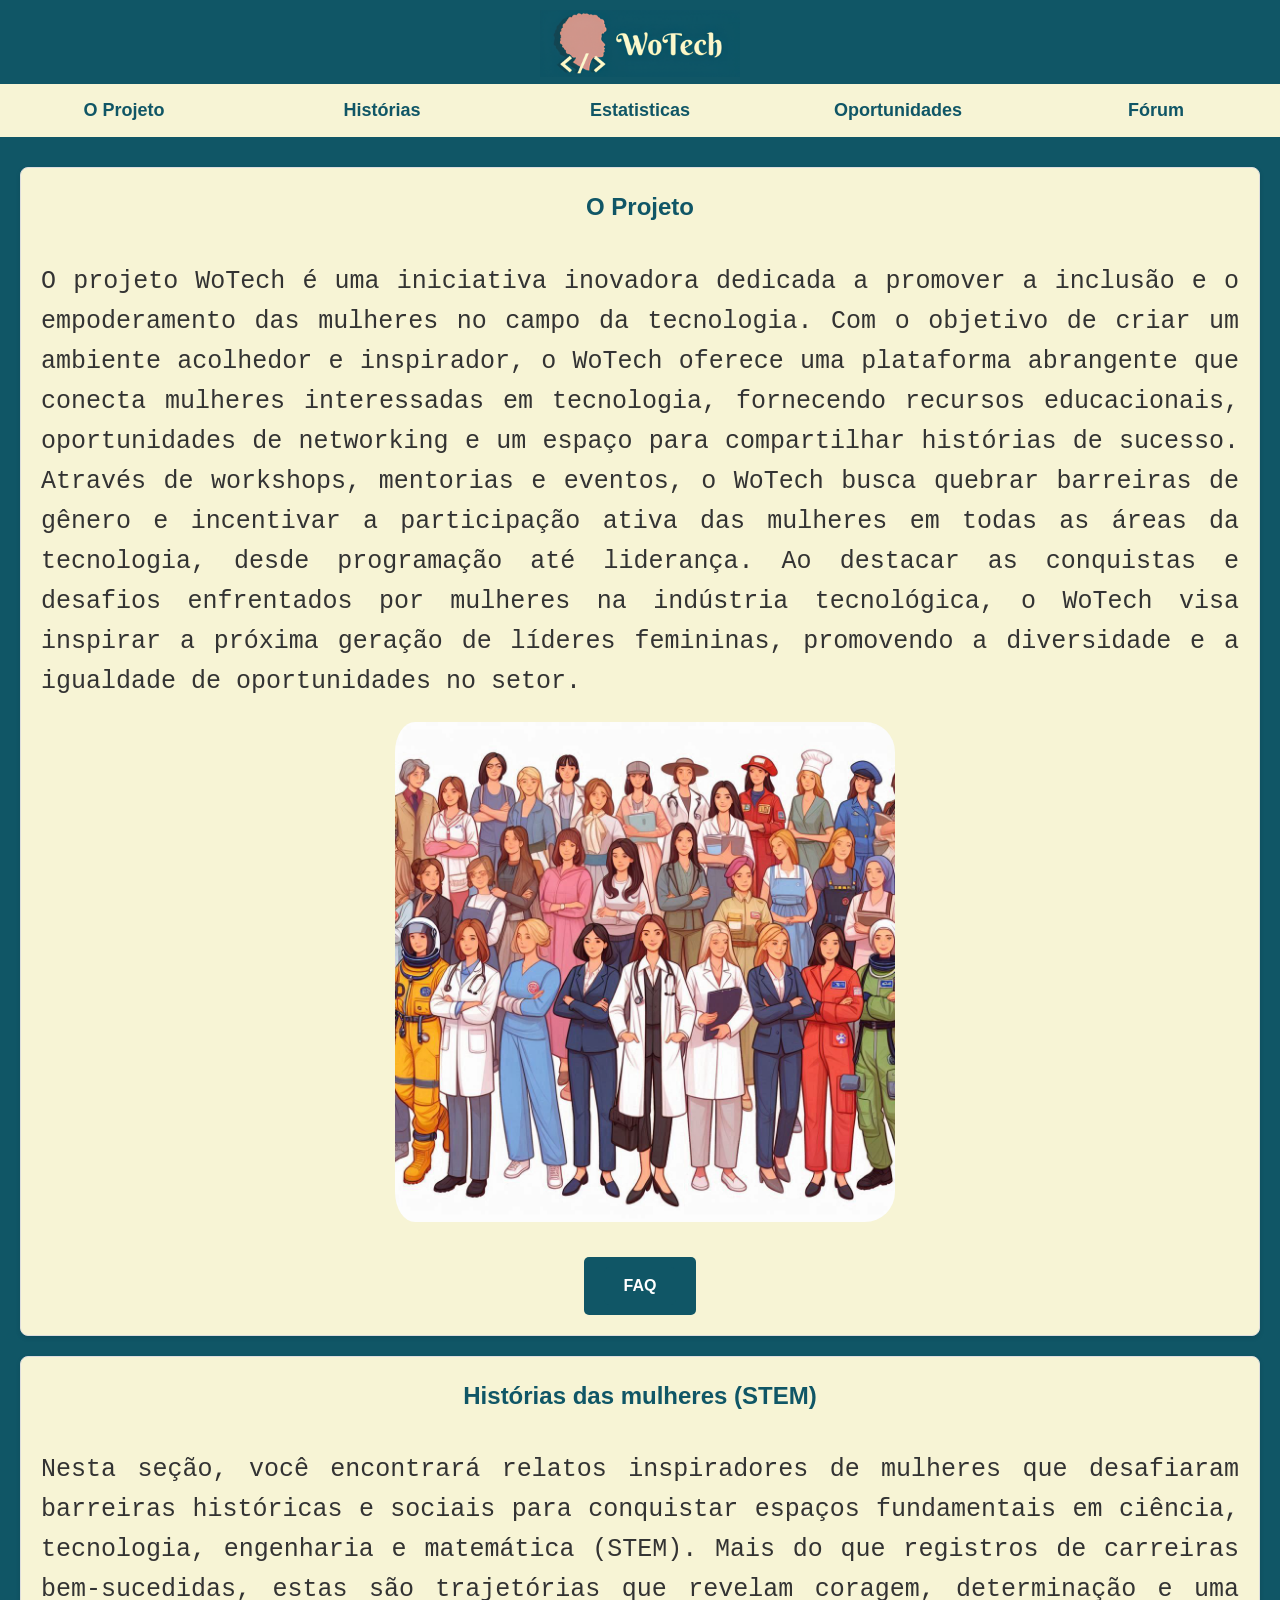
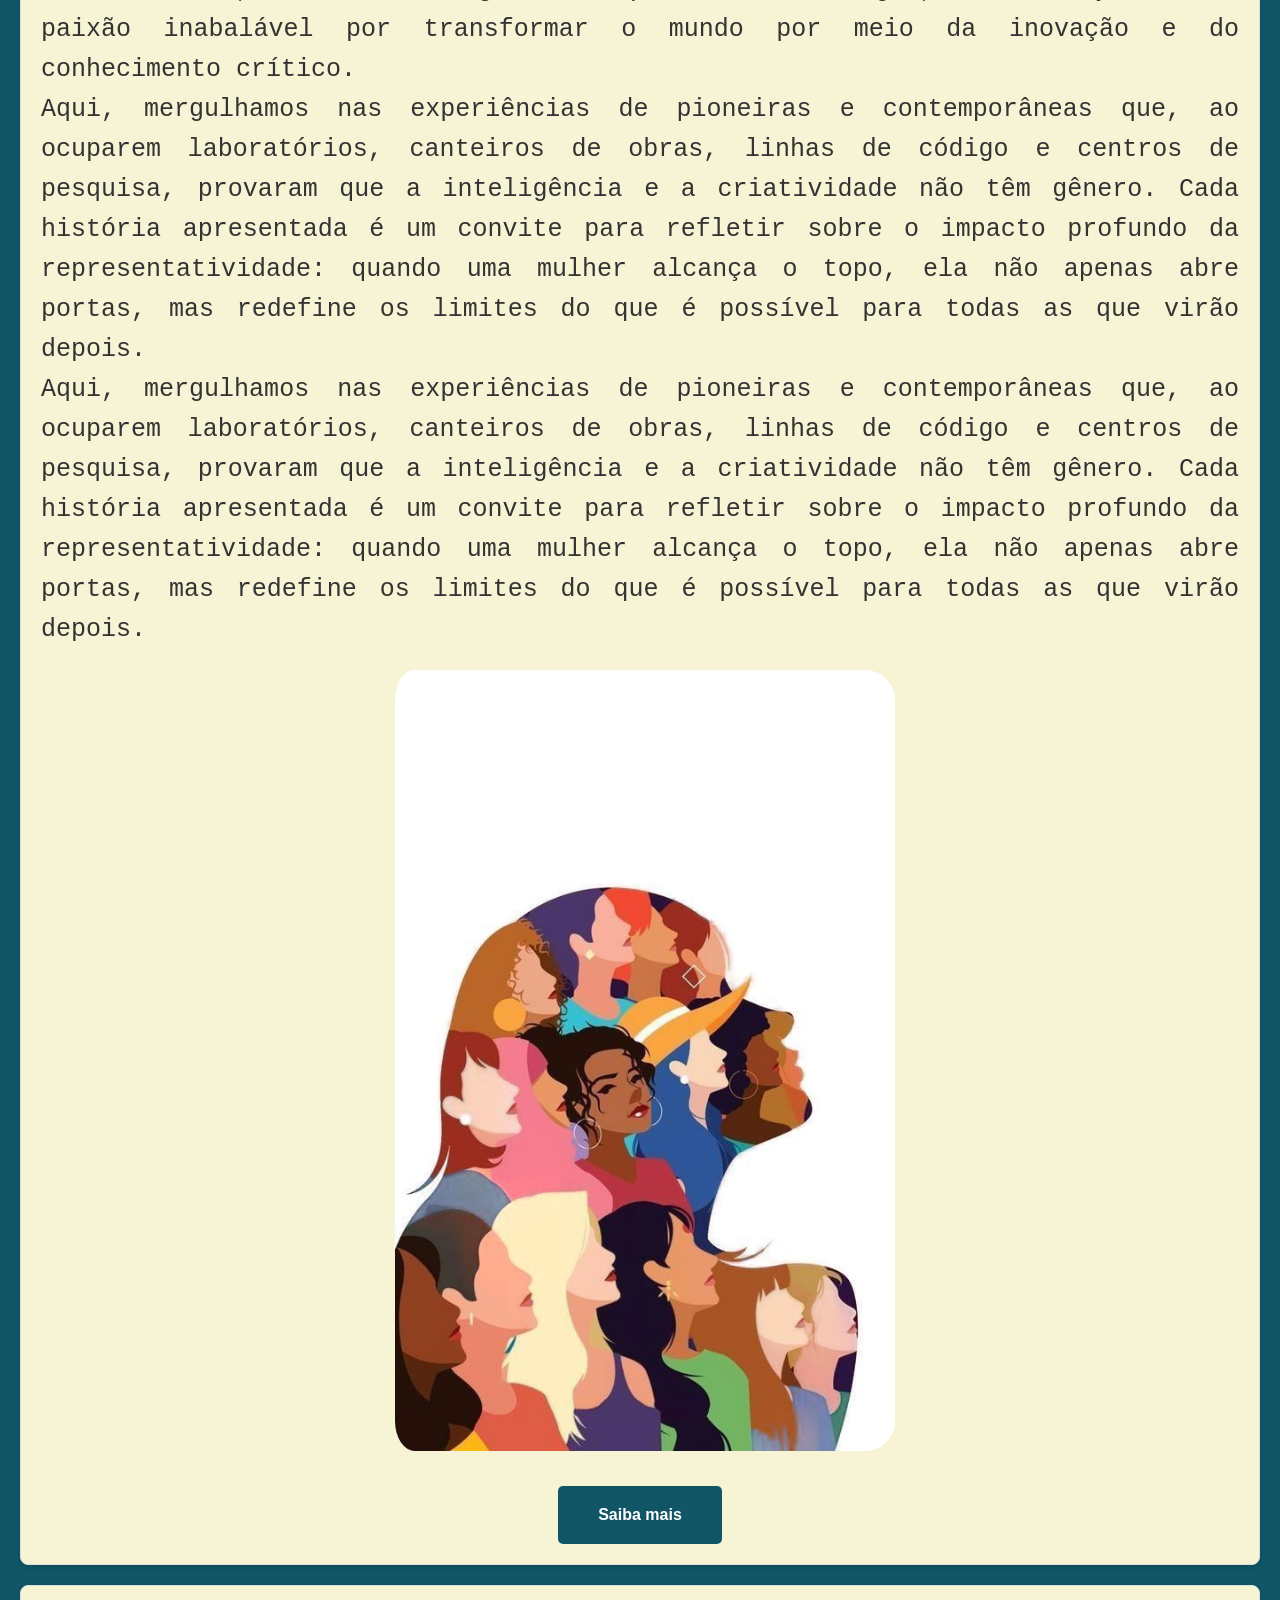
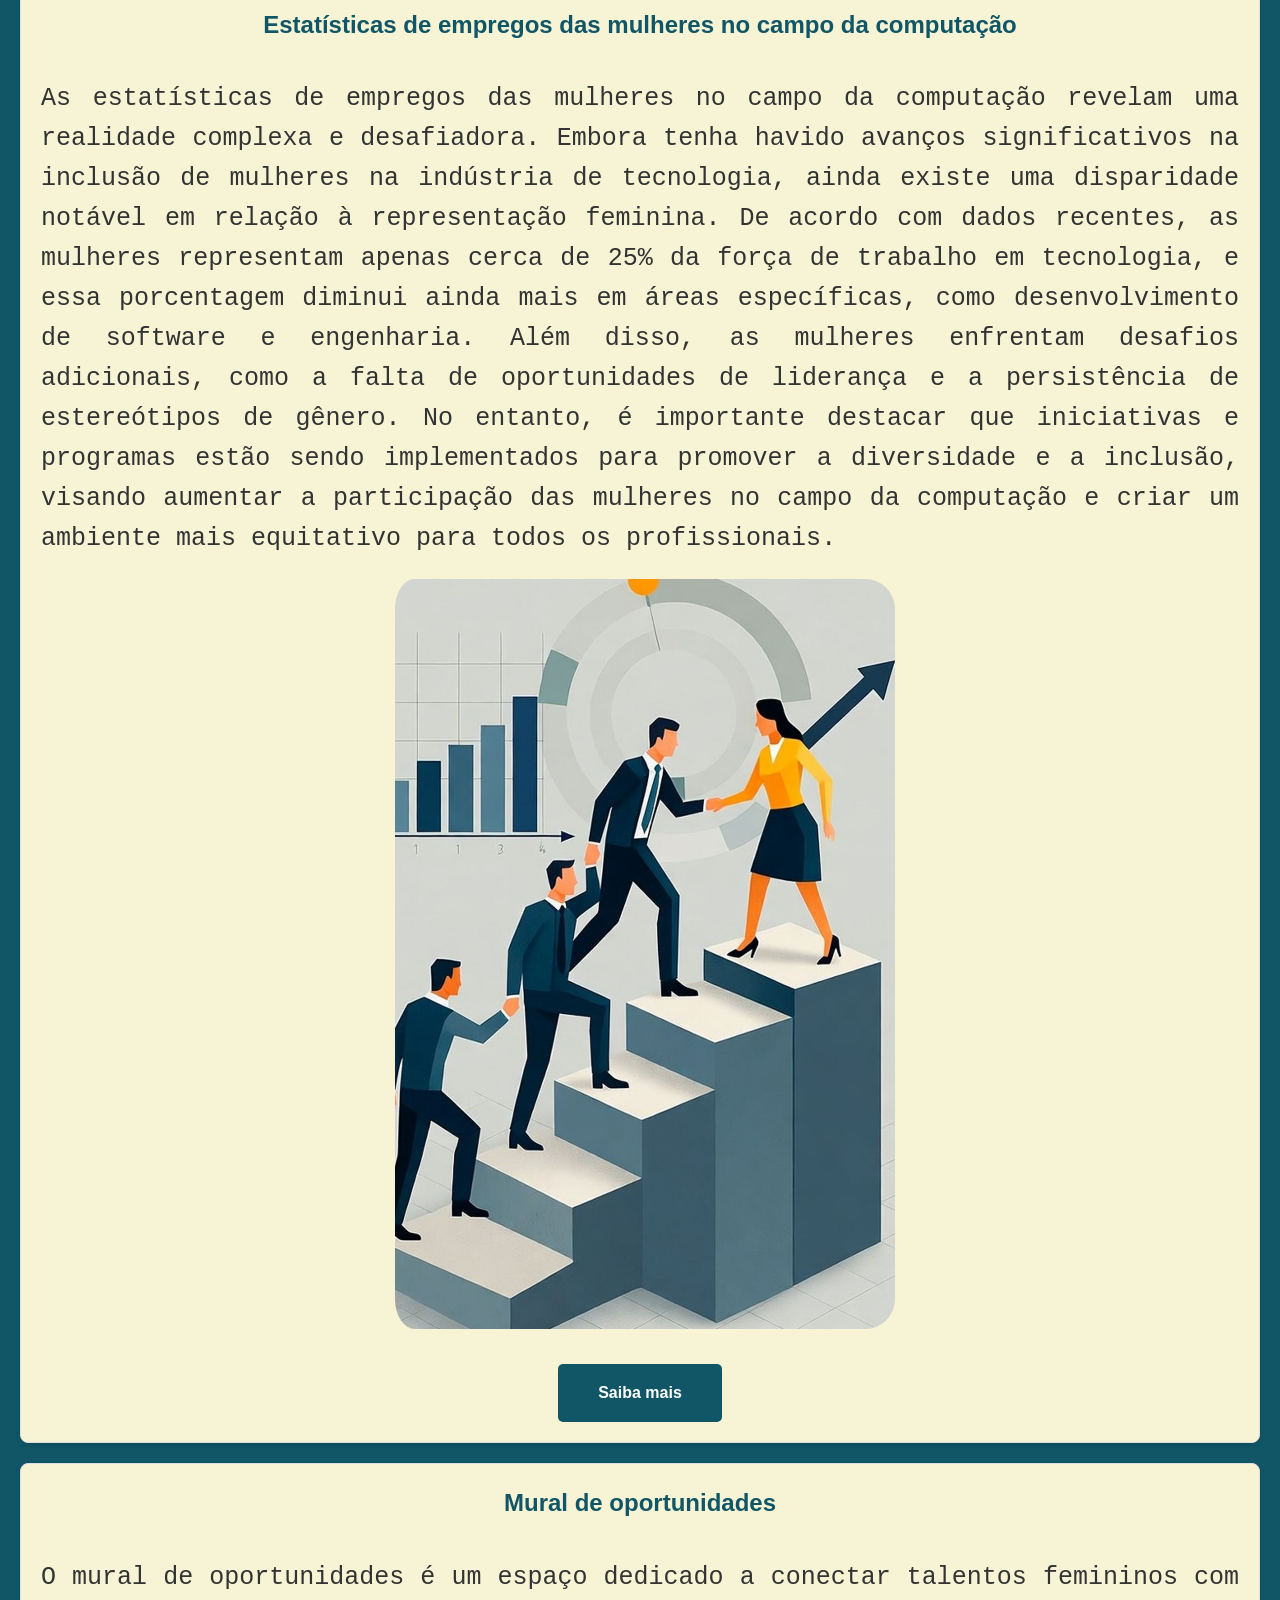
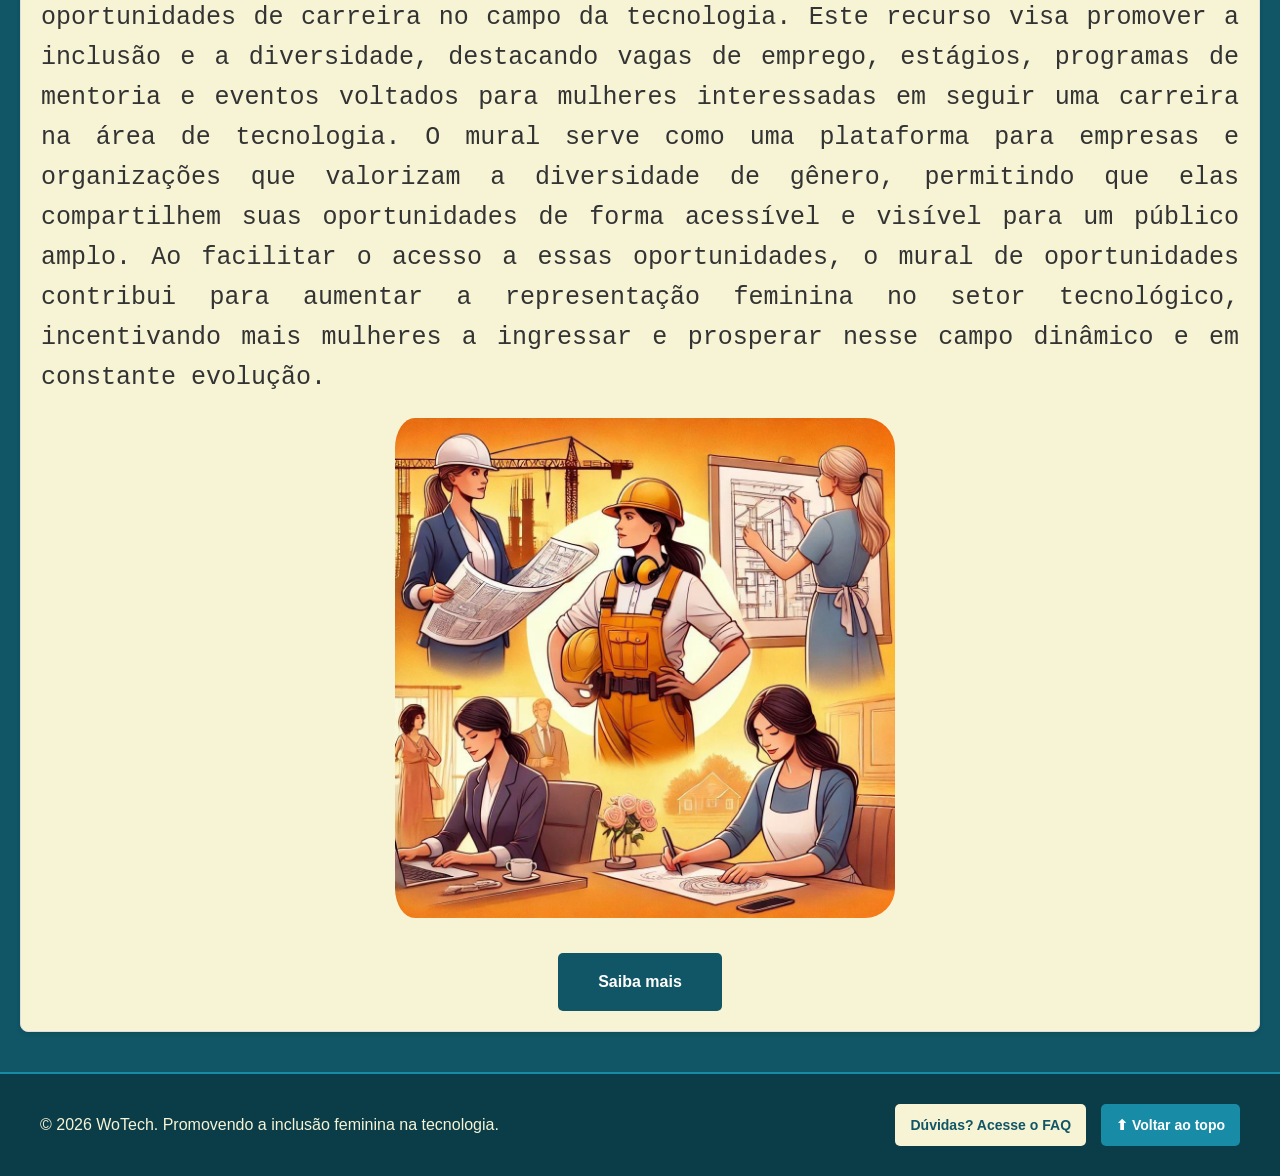
==== index.html @ 9eb19ef4 "finished project" ====
<!DOCTYPE html>
<html lang="en">
<head>
    <meta charset="UTF-8">
    <meta name="viewport" content="width=device-width, initial-scale=1.0">
    <meta name="description" content="pagina inicial do site>">
    <title></title>
    <link rel="stylesheet" href="styles.css">
</head>
<body>
    <header>
        <a href="/index.html">
            <img src="assets/WoTech (1).png" alt="WoTech Logo" id="logo">
        </a>
        
        <nav>
            <ul>
                <li><button class="menu"><a href="#projeto" class="menu">O Projeto</a></button></li>
                <li><button class="menu"><a href="#historias" class="menu">Histórias</a></button></li>
                <li><button class="menu"><a href="#estatisticas" class="menu">Estatisticas</a></button></li>
                <li><button class="menu"><a href="#oportunidades" class="menu">Oportunidades</a></button></li>
                <li><button class="menu"><a href="#forum" class="menu">Fórum</a></button></li>
            </ul>
        </nav>
    </header>
    <main>

        <section id="projeto" class="main">
            <h2>O Projeto</h2>
            <div class="card-block">
                <p>O projeto WoTech é uma iniciativa inovadora dedicada a promover a inclusão e o empoderamento das mulheres no campo da tecnologia. Com o objetivo de criar um ambiente acolhedor e inspirador, o WoTech oferece uma plataforma abrangente que conecta mulheres interessadas em tecnologia, fornecendo recursos educacionais, oportunidades de networking e um espaço para compartilhar histórias de sucesso. Através de workshops, mentorias e eventos, o WoTech busca quebrar barreiras de gênero e incentivar a participação ativa das mulheres em todas as áreas da tecnologia, desde programação até liderança. Ao destacar as conquistas e desafios enfrentados por mulheres na indústria tecnológica, o WoTech visa inspirar a próxima geração de líderes femininas, promovendo a diversidade e a igualdade de oportunidades no setor.</p>
                <img src="assets/projeto.jpeg" alt="" id="imgprojeto"></img>
            </div>
            <button class="cta"><a href="/pages/faq.html" class="cta">FAQ</a></button>
        </section>
           <section id="historias" class="main">
            <h2>Histórias das mulheres (STEM)</h2>
            <div class="card-block">
                <p>Nesta seção, você encontrará relatos inspiradores de mulheres que      desafiaram barreiras históricas e sociais para conquistar espaços fundamentais em ciência, tecnologia, engenharia e matemática (STEM). Mais do que registros de carreiras bem-sucedidas, estas são trajetórias que revelam coragem, determinação e uma paixão inabalável por transformar o mundo por meio da inovação e do conhecimento crítico. <br>Aqui, mergulhamos nas experiências de pioneiras e contemporâneas que, ao ocuparem laboratórios, canteiros de obras, linhas de código e centros de pesquisa, provaram que a inteligência e a criatividade não têm gênero. Cada história apresentada é um convite para refletir sobre o impacto profundo da representatividade: quando uma mulher alcança o topo, ela não apenas abre portas, mas redefine os limites do que é possível para todas as que virão depois. <br> Aqui, mergulhamos nas experiências de pioneiras e contemporâneas que, ao ocuparem laboratórios, canteiros de obras, linhas de código e centros de pesquisa, provaram que a inteligência e a criatividade não têm gênero. Cada história apresentada é um convite para refletir sobre o impacto profundo da representatividade: quando uma mulher alcança o topo, ela não apenas abre portas, mas redefine os limites do que é possível para todas as que virão depois.</p>
            <img src="assets/MULHERES1.jpeg" alt="mulher" id="imghistoria">
            </div>
            <button class="cta"><a href="/pages/ocupacao.html" class="cta">Saiba mais</a></button>
        </section>
           <section id="estatisticas" class="main">
            <h2>⁠Estatísticas de empregos das mulheres no campo da computação</h2>
            <div class="card-block">
                <p>As estatísticas de empregos das mulheres no campo da computação revelam uma realidade complexa e desafiadora. Embora tenha havido avanços significativos na inclusão de mulheres na indústria de tecnologia, ainda existe uma disparidade notável em relação à representação feminina. De acordo com dados recentes, as mulheres representam apenas cerca de 25% da força de trabalho em tecnologia, e essa porcentagem diminui ainda mais em áreas específicas, como desenvolvimento de software e engenharia. Além disso, as mulheres enfrentam desafios adicionais, como a falta de oportunidades de liderança e a persistência de estereótipos de gênero. No entanto, é importante destacar que iniciativas e programas estão sendo implementados para promover a diversidade e a inclusão, visando aumentar a participação das mulheres no campo da computação e criar um ambiente mais equitativo para todos os profissionais.</p>
            <img src="assets/estatisticas.jpeg" alt="" id="imgestatisticas">
            </div>

            <button class="cta"><a href="/pages/estatistica.html" class="cta">Saiba mais</a></button>
        </section>
           <section id="oportunidades" class="main">
            <h2>Mural de oportunidades</h2>
            <div class="card-block">
                <p>O mural de oportunidades é um espaço dedicado a conectar talentos femininos com oportunidades de carreira no campo da tecnologia. Este recurso visa promover a inclusão e a diversidade, destacando vagas de emprego, estágios, programas de mentoria e eventos voltados para mulheres interessadas em seguir uma carreira na área de tecnologia. O mural serve como uma plataforma para empresas e organizações que valorizam a diversidade de gênero, permitindo que elas compartilhem suas oportunidades de forma acessível e visível para um público amplo. Ao facilitar o acesso a essas oportunidades, o mural de oportunidades contribui para aumentar a representação feminina no setor tecnológico, incentivando mais mulheres a ingressar e prosperar nesse campo dinâmico e em constante evolução.</p>
                <img src="assets/oportunidades.jpeg" alt="" id="imgoportunidades">
            </div>

            <button class="cta"><a href="/pages/oportunidades.html" class="cta">Saiba mais</a></button>
    </main>
    <footer>
        <div class="footer-content">
            <div class="footer-info">
                <p>&copy; 2026 WoTech. Promovendo a inclusão feminina na tecnologia.</p>
            </div>
            <div class="footer-links">
                <a href="/pages/faq.html" class="footer-btn">Dúvidas? Acesse o FAQ</a>
                <a href="#" class="footer-btn btn-top">⬆ Voltar ao topo</a>
            </div>
        </div>
    </footer>
</body>
</html>
---- styles.css ----
* {
    margin: 0;
    padding: 0;
}

body {
    background-color: #105666;
    font-family: Arial, Helvetica, sans-serif;
    line-height: 1.6;
}

header {
    background-color: #105666;
    text-align: center;
    padding: 10px 0;
}

#logo {
    max-width: 200px;
    height: auto;
}

button{
    padding: 0;
    margin: 0;
    padding: 0cap;
    border-width: 0cap;
    bottom: 0;
    border: none;
}

nav {
    display: flex;
    justify-content: center;
    align-items: center;
    background-color: #f7f4d5;
    position: sticky;
    top: 0;
    width: 100%;
    height: fit-content;
    z-index: 1000;
}

ul {
    list-style: none;
    display: flex;
    gap: 10px;
    width: 100%;
    justify-content: space-around;
}

ul li {
    flex: 1;
    text-align: center;
}

.menu {
    display: inline-block;
    text-decoration: none;
    color: #105666;
    background-color: #f7f4d5;
    font-size: 18px;
    font-weight: bold;
    padding: 8px 12px;
    border: none;
    transition: all 0.3s ease;
    cursor: pointer;
}

.menu:hover {
    background-color: #188ca7;
    color: #f7f4d5;
    
}

section {
    padding-top: 10px;
    padding-bottom: 10px;
    margin: 20px;
}

.historias {
    display: flex;
    flex-direction: column;
    gap: 15px;
    padding: 20px;
}



p {
    color: #f7f4d5;
    font-size: 16px;
}

#materia {
    text-align: left;
    width: 50vw;

}

#grupo {
    text-align: right;
    width: 50vw;
}

.main {
    background: #f7f4d5;
    border: 1px solid #ddd;
    border-radius: 8px;
    padding: 20px;
    box-shadow: 0 2px 5px rgba(0,0,0,0.1);
    display: flex;
    flex-direction: column;
    align-items: center;
    gap: 15px;
}

.main h2 {
    margin: 0;
    color: #105666;
    font-family: 'Arial Black', Arial, Helvetica, sans-serif;}

.main div {
    display: flex;
    flex-direction: row;
    align-items: center;
    gap: 20px;
    width: 100%;
}

#imgprojeto, #imgestatisticas, #imgoportunidades, #imgforum, #imghistoria {
    max-width: 500px;
    height: auto;
    border-radius: 30px;
    padding-left: 10px;

}

.main p {
    flex: 1;
    color: #333;
    margin-bottom: 0;
    text-align: justify;
    text-justify: inter-word;
    font-size: 25px;
    font-family:monospace;
}

.cta {
    display: inline-block;
    text-decoration: none;
    color: #fff;
    background-color: #105666;
    font-size: 16px;
    font-weight: bold;
    padding: 10px 20px;
    border: none;
    border-radius: 5px;
    cursor: pointer;
    margin: none;
}

.cta:hover {
    
    transform: scale(1.05);
     display: inline-block;
    text-decoration: none;
    color: #fff;
    background-color: #105666cc;
    font-size: 16px;
    font-weight: bold;
    padding: 10px 20px;
    border: none;
    border-radius: 5px;
    cursor: pointer;
    margin: none;
}


@media (max-width: 1421px) {
    .main div {
    display: flex;
    flex-direction: column; 
    align-items: center; 
    gap: 20px; 
    padding: 20px; 
    border-radius: 8px;
}
}

footer {
    background-color: #0b3d49; /* Tom levemente mais escuro que o fundo para destacar */
    padding: 30px 20px;
    margin-top: 40px;
    border-top: 2px solid #188ca7;
}

.footer-content {
    max-width: 1200px;
    margin: 0 auto;
    display: flex;
    justify-content: space-between;
    align-items: center;
    flex-wrap: wrap; /* Garante que não quebre em telas muito pequenas */
    gap: 20px;
}

.footer-info p {
    color: #f7f4d5;
    font-size: 16px;
    margin: 0;
}

.footer-links {
    display: flex;
    gap: 15px;
    align-items: center;
}

.footer-btn {
    display: inline-block;
    text-decoration: none;
    color: #105666;
    background-color: #f7f4d5;
    font-size: 14px;
    font-weight: bold;
    padding: 10px 15px;
    border-radius: 5px;
    transition: all 0.3s ease;
}

.footer-btn:hover {
    background-color: #188ca7;
    color: #fff;
    transform: scale(1.05);
}


.btn-top {
    background-color: #188ca7;
    color: #fff;
}

.btn-top:hover {
    background-color: #f7f4d5;
    color: #105666;
}

@media (max-width: 768px) {
    .footer-content {
        flex-direction: column;
        text-align: center;
    }
}
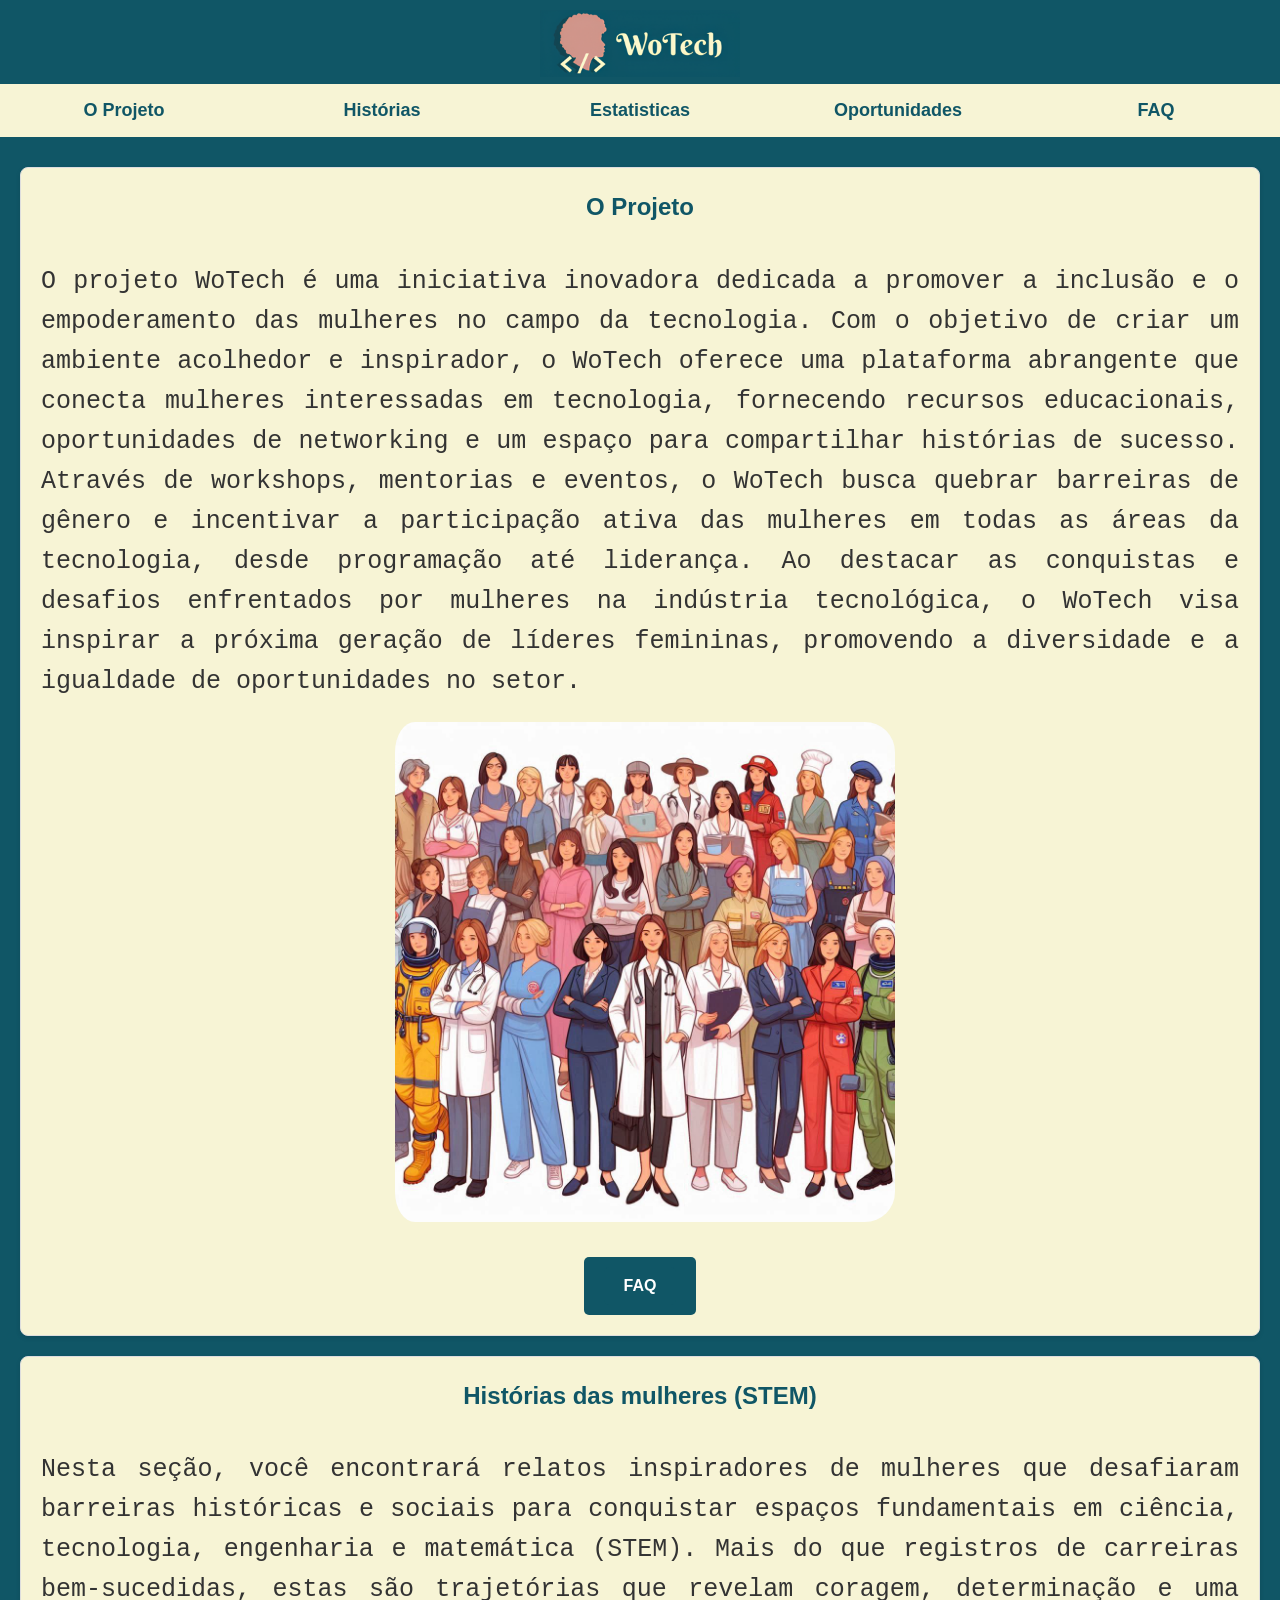
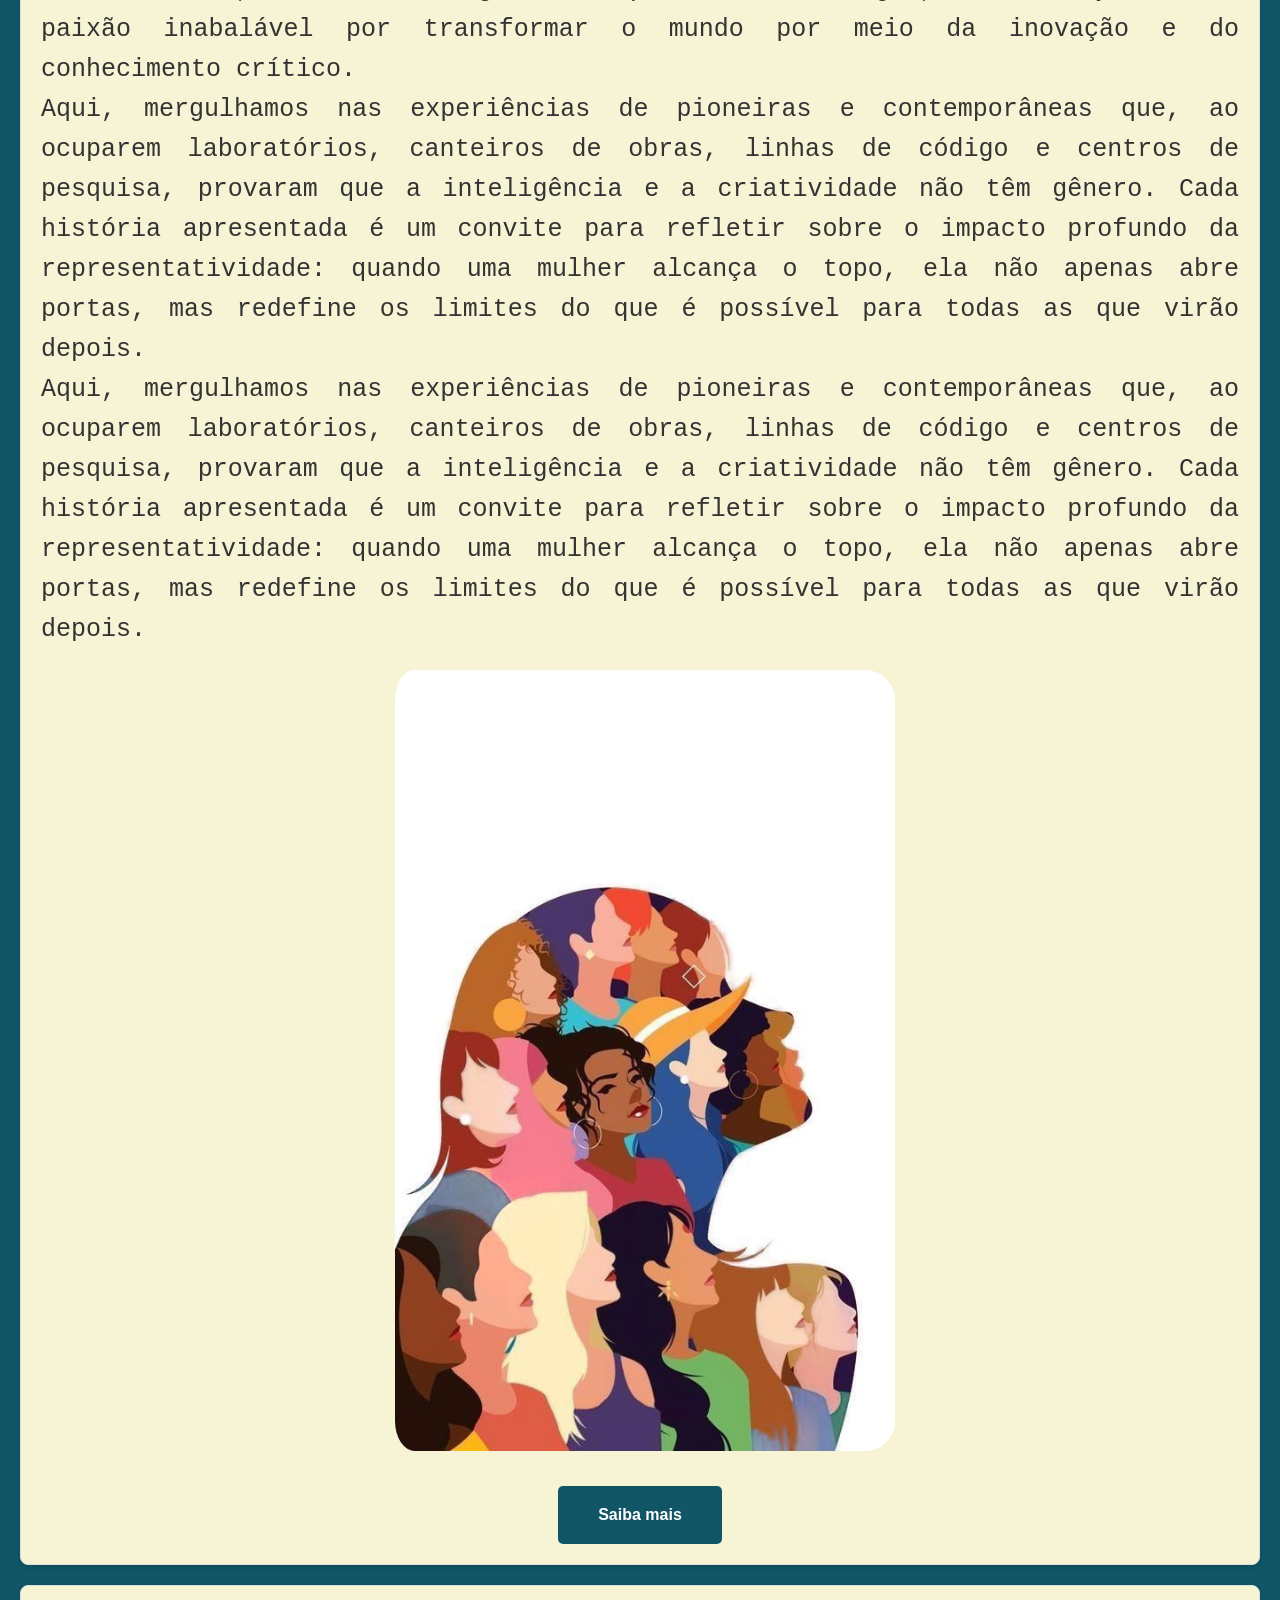
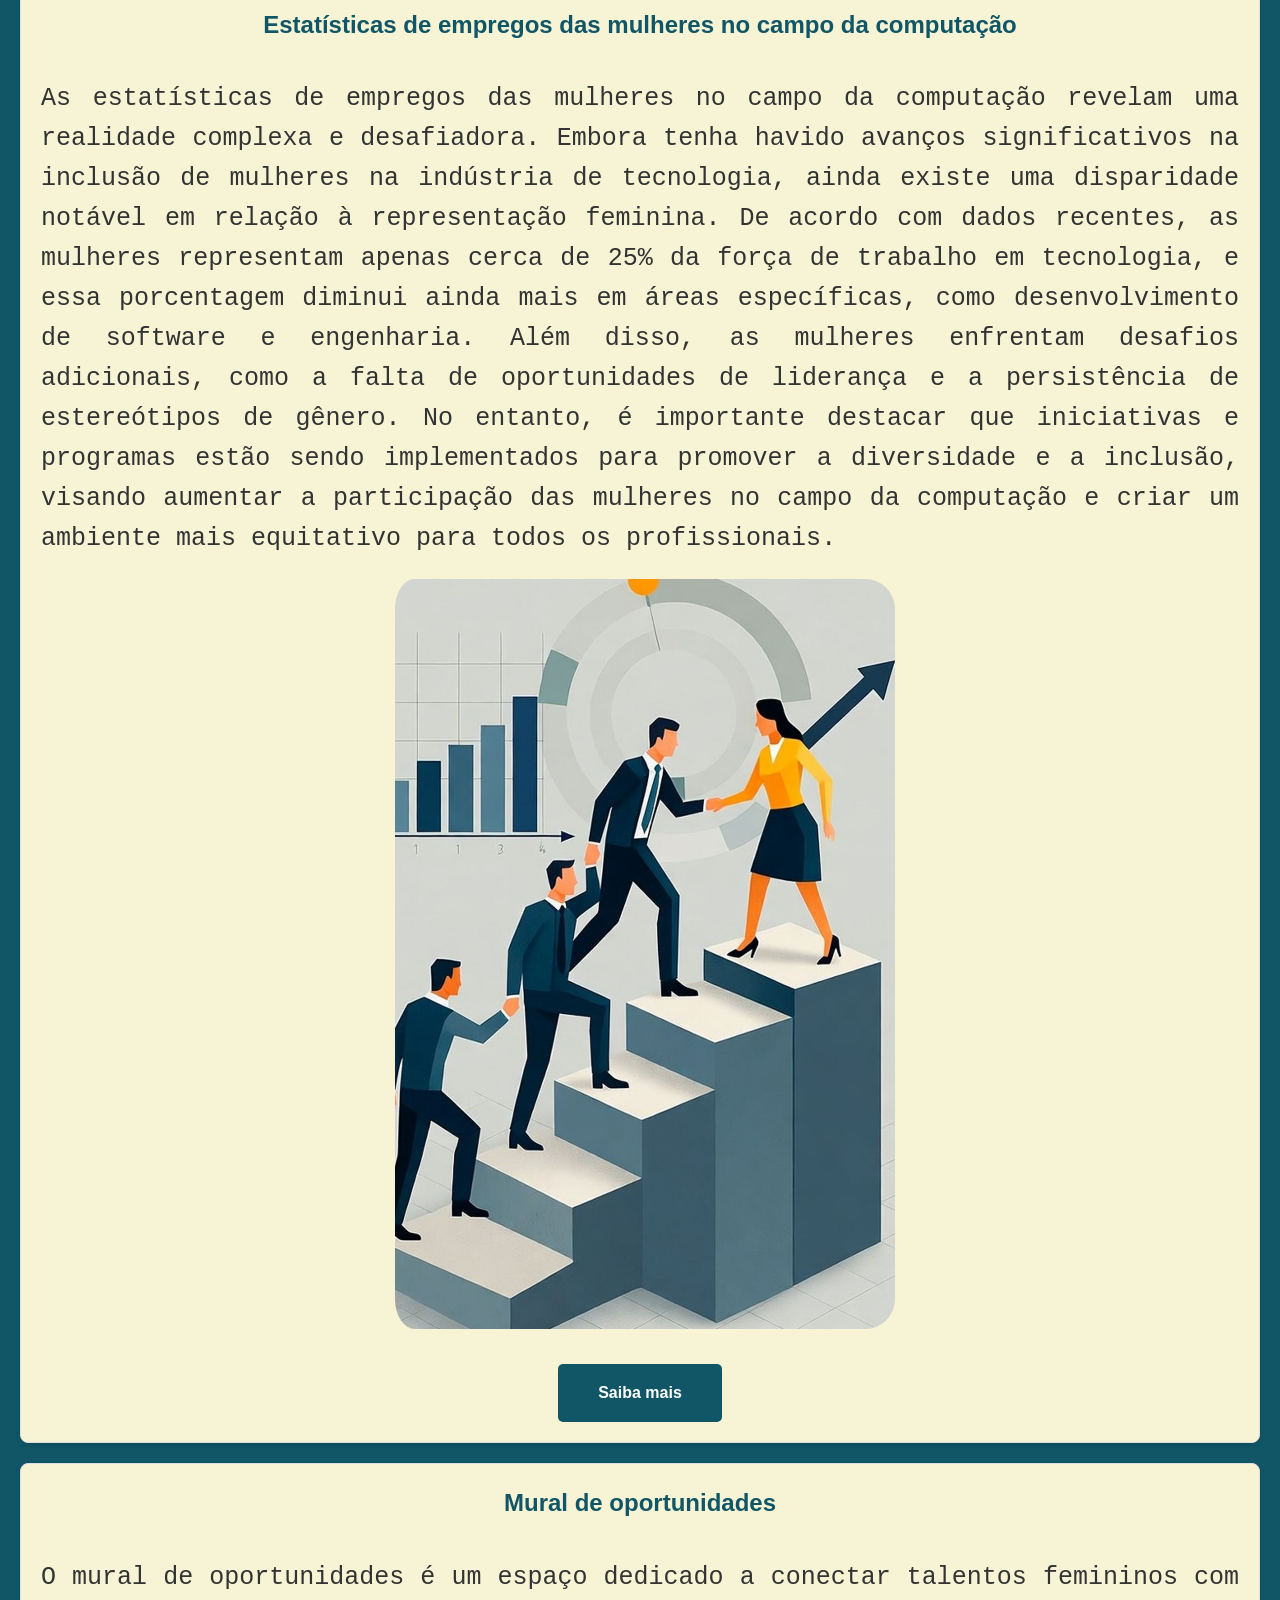
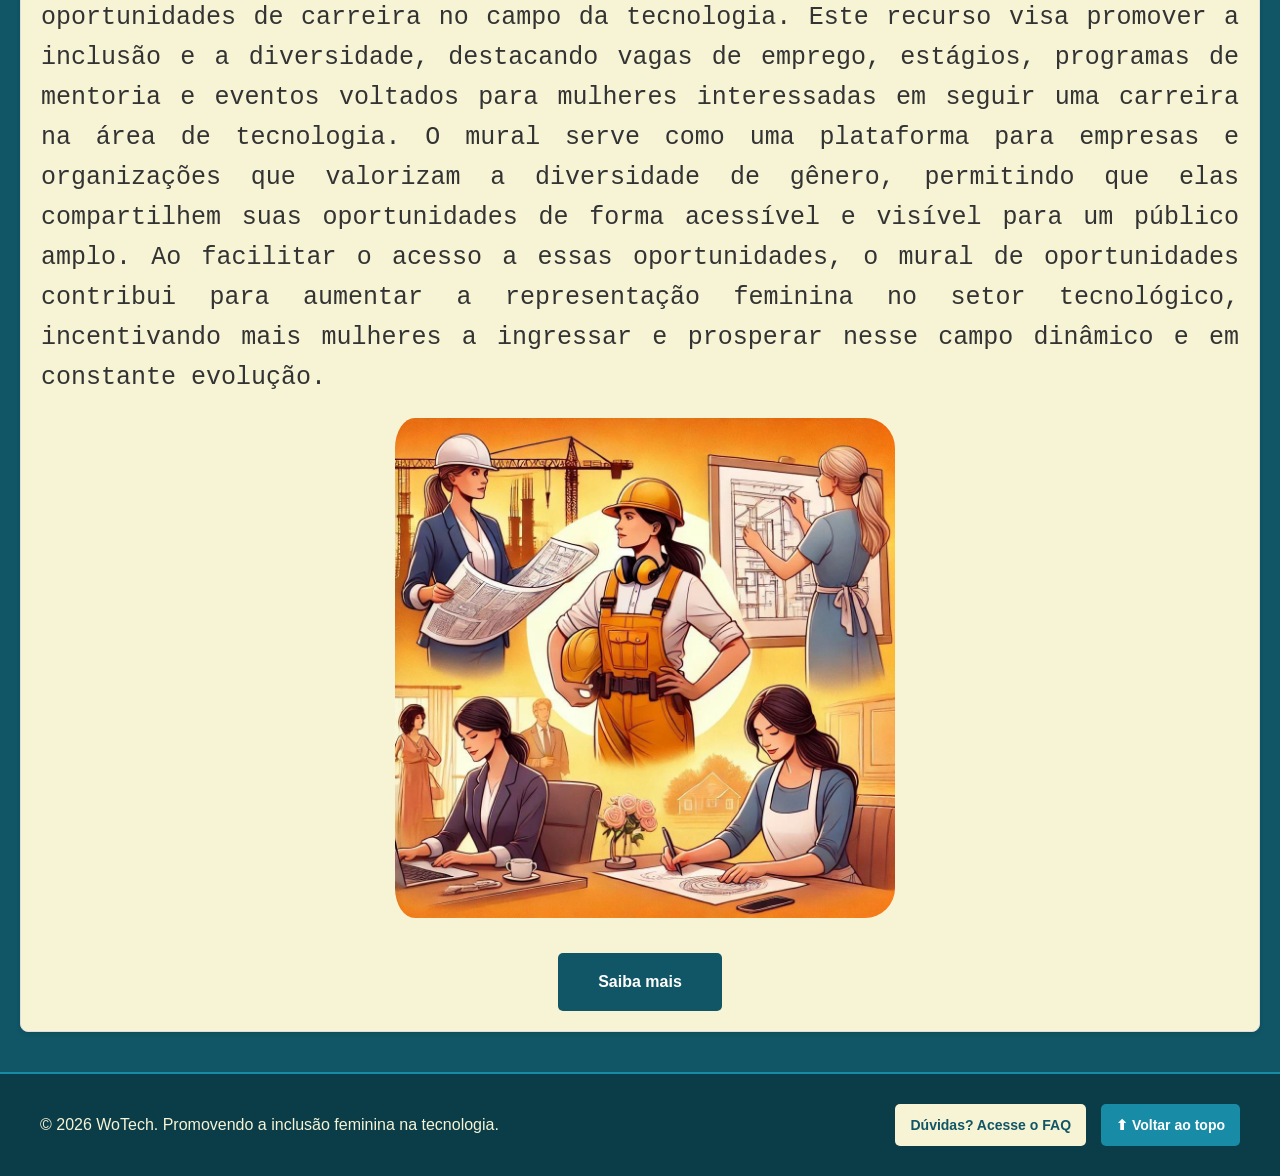
==== commit 60eb6f9f: "update navigation label from 'Fórum' to 'FAQ' and adjust image styles for better responsiveness" ====
--- a/index.html
+++ b/index.html
@@ -19,7 +19,7 @@
                 <li><button class="menu"><a href="#historias" class="menu">Histórias</a></button></li>
                 <li><button class="menu"><a href="#estatisticas" class="menu">Estatisticas</a></button></li>
                 <li><button class="menu"><a href="#oportunidades" class="menu">Oportunidades</a></button></li>
-                <li><button class="menu"><a href="#forum" class="menu">Fórum</a></button></li>
+                <li><button class="menu"><a href="#forum" class="menu">FAQ</a></button></li>
             </ul>
         </nav>
     </header>
--- a/styles.css
+++ b/styles.css
@@ -130,6 +130,7 @@
 }
 
 #imgprojeto, #imgestatisticas, #imgoportunidades, #imgforum, #imghistoria {
+    width: 70vw;
     max-width: 500px;
     height: auto;
     border-radius: 30px;
@@ -190,7 +191,7 @@
 }
 
 footer {
-    background-color: #0b3d49; /* Tom levemente mais escuro que o fundo para destacar */
+    background-color: #0b3d49; 
     padding: 30px 20px;
     margin-top: 40px;
     border-top: 2px solid #188ca7;
@@ -202,7 +203,7 @@
     display: flex;
     justify-content: space-between;
     align-items: center;
-    flex-wrap: wrap; /* Garante que não quebre em telas muito pequenas */
+    flex-wrap: wrap; 
     gap: 20px;
 }
 
@@ -248,8 +249,30 @@
 }
 
 @media (max-width: 768px) {
+    .main p{
+        font-size: 17px;
+    }
     .footer-content {
         flex-direction: column;
         text-align: center;
     }
-}+
+    #imgprojeto, #imgestatisticas, #imgoportunidades, #imgforum, #imghistoria {
+    width: 70vw;
+    max-height: 300px;
+    overflow: hidden;
+    height: auto;
+    border-radius: 30px;
+    padding-left: 10px;
+
+}
+}
+
+@media (max-width: 785px) {
+    nav ul{
+        display: grid;
+        grid-column: auto;
+        grid-template-columns: 1fr;
+    }
+
+}
